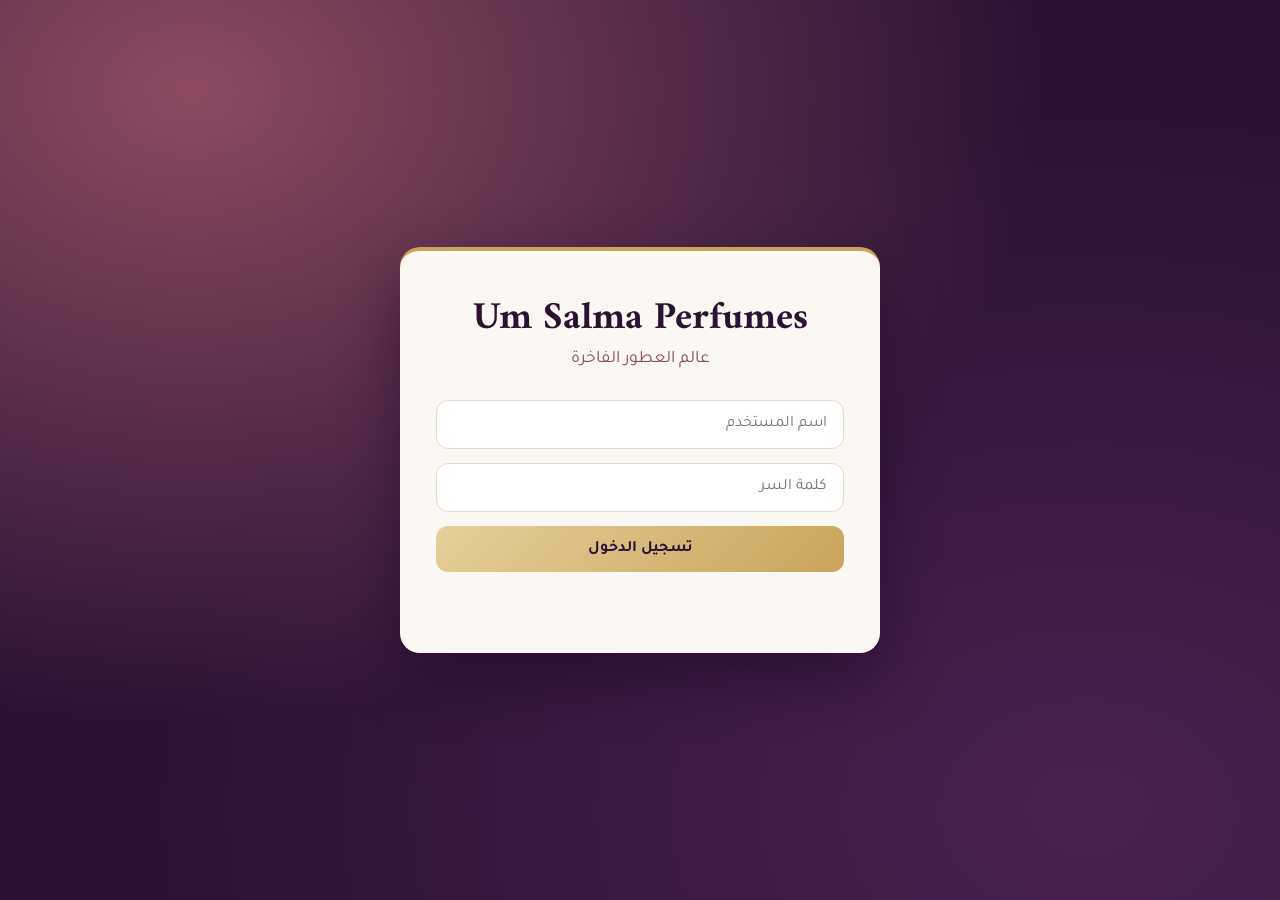
==== index.html @ 63a01890 "Create index.html" ====
<!DOCTYPE html>
<html lang="ar" dir="rtl">
<head>
<meta charset="UTF-8">
<meta name="viewport" content="width=device-width, initial-scale=1.0">
<title>Um Salma - تسجيل الدخول</title>
<link rel="preconnect" href="https://fonts.googleapis.com">
<link rel="preconnect" href="https://fonts.gstatic.com" crossorigin>
<link href="https://fonts.googleapis.com/css2?family=Amiri:wght@400;700&family=Tajawal:wght@400;500;700&display=swap" rel="stylesheet">
<style>
:root{--plum-deep:#2b1233;--plum-mid:#4a2150;--rose-dusk:#8c4a62;--gold:#c9a45c;--gold-soft:#e6cf9a;--paper:#fbf7f2;--line:#e4d9cc;--danger:#b3261e}
*,*::before,*::after{box-sizing:border-box}
html{-webkit-text-size-adjust:100%}
body{margin:0;font-family:"Tajawal","Segoe UI",Tahoma,sans-serif;color:var(--plum-deep)}
h1,h2,h3{font-family:"Amiri","Times New Roman",serif;margin:0}
.btn{display:inline-block;min-height:46px;padding:12px 22px;font:inherit;font-weight:700;color:var(--plum-deep);background:linear-gradient(135deg,var(--gold-soft),var(--gold));border:0;border-radius:12px;cursor:pointer;text-decoration:none;text-align:center;transition:box-shadow .2s,transform .15s}
.btn:hover{box-shadow:0 8px 20px rgba(201,164,92,.45)}
.btn:active{transform:translateY(1px)}
:focus-visible{outline:3px solid var(--gold);outline-offset:3px}
@media (prefers-reduced-motion:reduce){*{transition:none!important}}
body{min-height:100vh;min-height:100dvh;display:flex;align-items:center;justify-content:center;padding:clamp(16px,4vw,48px);background:radial-gradient(ellipse at 15% 10%,var(--rose-dusk) 0%,transparent 55%),radial-gradient(ellipse at 85% 90%,var(--plum-mid) 0%,transparent 60%),var(--plum-deep);background-attachment:fixed}
.login-container{width:100%;max-width:420px;padding:clamp(24px,6vw,44px) clamp(20px,5vw,36px);background:var(--paper);border-radius:20px;border-top:4px solid var(--gold);box-shadow:0 24px 60px rgba(20,5,28,.45);text-align:center}
.login-container h1{font-size:clamp(1.7rem,6vw,2.4rem);line-height:1.25}
.login-container p{margin:6px 0 clamp(20px,5vw,30px);color:var(--rose-dusk);font-size:clamp(.95rem,3.2vw,1.1rem)}
form{display:flex;flex-direction:column;gap:14px}
input{width:100%;padding:14px 16px;font:inherit;font-size:1rem;color:var(--plum-deep);background:#fff;border:1.5px solid var(--line);border-radius:12px;transition:border-color .2s,box-shadow .2s}
input:focus{outline:none;border-color:var(--gold);box-shadow:0 0 0 4px rgba(201,164,92,.25)}
#error{display:block;min-height:1.4em;font-weight:500;color:var(--danger)}
@media (min-width:1200px){.login-container{max-width:480px}}
@media (max-height:520px){body{align-items:flex-start}.login-container{margin:auto}}
</style>
</head>
<body>
<div class="login-container">
  <h1>Um Salma Perfumes</h1>
  <p>عالم العطور الفاخرة</p>
  <form id="loginForm">
    <input type="text" id="username" placeholder="اسم المستخدم" autocomplete="username" required>
    <input type="password" id="password" placeholder="كلمة السر" autocomplete="current-password" required>
    <button class="btn" type="submit">تسجيل الدخول</button>
    <span id="error" role="alert"></span>
  </form>
</div>
<script>
document.getElementById("loginForm").addEventListener("submit", function (e) {
  e.preventDefault();
  var user = document.getElementById("username").value.trim();
  var pass = document.getElementById("password").value.trim();
  // الاسم: um salma  والباسورد: 1234
  if (user === "um salma" && pass === "1234") {
    sessionStorage.setItem("loggedIn", "true");
    window.location.href = "services.html";
  } else {
    document.getElementById("error").textContent = "خطأ في الاسم أو كلمة السر";
  }
});
</script>
</body>
</html>
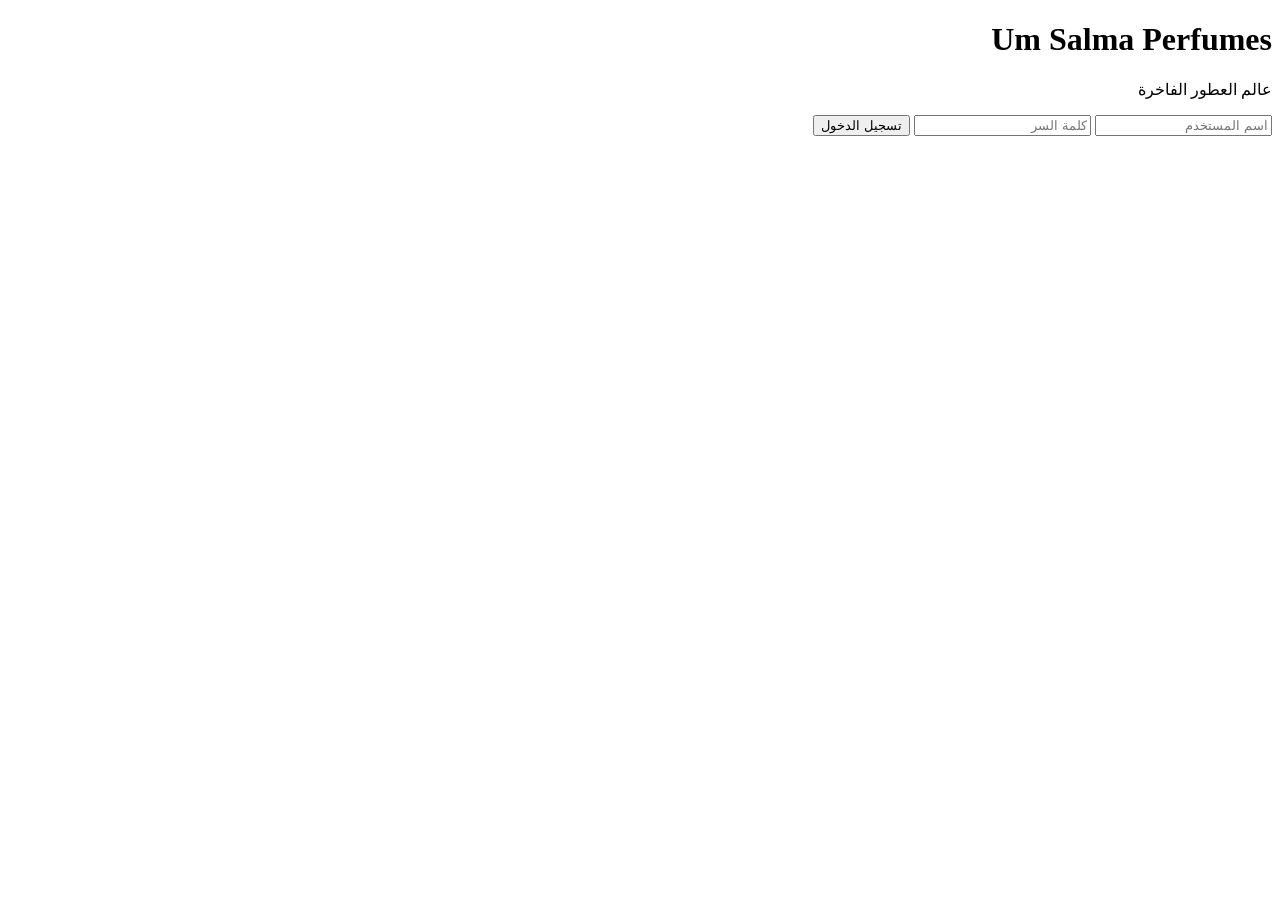
==== commit e9369106: "Update index.html" ====
--- a/index.html
+++ b/index.html
@@ -4,54 +4,31 @@
 <meta charset="UTF-8">
 <meta name="viewport" content="width=device-width, initial-scale=1.0">
 <title>Um Salma - تسجيل الدخول</title>
-<link rel="preconnect" href="https://fonts.googleapis.com">
-<link rel="preconnect" href="https://fonts.gstatic.com" crossorigin>
-<link href="https://fonts.googleapis.com/css2?family=Amiri:wght@400;700&family=Tajawal:wght@400;500;700&display=swap" rel="stylesheet">
-<style>
-:root{--plum-deep:#2b1233;--plum-mid:#4a2150;--rose-dusk:#8c4a62;--gold:#c9a45c;--gold-soft:#e6cf9a;--paper:#fbf7f2;--line:#e4d9cc;--danger:#b3261e}
-*,*::before,*::after{box-sizing:border-box}
-html{-webkit-text-size-adjust:100%}
-body{margin:0;font-family:"Tajawal","Segoe UI",Tahoma,sans-serif;color:var(--plum-deep)}
-h1,h2,h3{font-family:"Amiri","Times New Roman",serif;margin:0}
-.btn{display:inline-block;min-height:46px;padding:12px 22px;font:inherit;font-weight:700;color:var(--plum-deep);background:linear-gradient(135deg,var(--gold-soft),var(--gold));border:0;border-radius:12px;cursor:pointer;text-decoration:none;text-align:center;transition:box-shadow .2s,transform .15s}
-.btn:hover{box-shadow:0 8px 20px rgba(201,164,92,.45)}
-.btn:active{transform:translateY(1px)}
-:focus-visible{outline:3px solid var(--gold);outline-offset:3px}
-@media (prefers-reduced-motion:reduce){*{transition:none!important}}
-body{min-height:100vh;min-height:100dvh;display:flex;align-items:center;justify-content:center;padding:clamp(16px,4vw,48px);background:radial-gradient(ellipse at 15% 10%,var(--rose-dusk) 0%,transparent 55%),radial-gradient(ellipse at 85% 90%,var(--plum-mid) 0%,transparent 60%),var(--plum-deep);background-attachment:fixed}
-.login-container{width:100%;max-width:420px;padding:clamp(24px,6vw,44px) clamp(20px,5vw,36px);background:var(--paper);border-radius:20px;border-top:4px solid var(--gold);box-shadow:0 24px 60px rgba(20,5,28,.45);text-align:center}
-.login-container h1{font-size:clamp(1.7rem,6vw,2.4rem);line-height:1.25}
-.login-container p{margin:6px 0 clamp(20px,5vw,30px);color:var(--rose-dusk);font-size:clamp(.95rem,3.2vw,1.1rem)}
-form{display:flex;flex-direction:column;gap:14px}
-input{width:100%;padding:14px 16px;font:inherit;font-size:1rem;color:var(--plum-deep);background:#fff;border:1.5px solid var(--line);border-radius:12px;transition:border-color .2s,box-shadow .2s}
-input:focus{outline:none;border-color:var(--gold);box-shadow:0 0 0 4px rgba(201,164,92,.25)}
-#error{display:block;min-height:1.4em;font-weight:500;color:var(--danger)}
-@media (min-width:1200px){.login-container{max-width:480px}}
-@media (max-height:520px){body{align-items:flex-start}.login-container{margin:auto}}
-</style>
+<link rel="stylesheet" href="style.css">
 </head>
-<body>
+<body class="login-body">
 <div class="login-container">
   <h1>Um Salma Perfumes</h1>
   <p>عالم العطور الفاخرة</p>
   <form id="loginForm">
-    <input type="text" id="username" placeholder="اسم المستخدم" autocomplete="username" required>
-    <input type="password" id="password" placeholder="كلمة السر" autocomplete="current-password" required>
-    <button class="btn" type="submit">تسجيل الدخول</button>
-    <span id="error" role="alert"></span>
+    <input type="text" id="username" placeholder="اسم المستخدم" required>
+    <input type="password" id="password" placeholder="كلمة السر" required>
+    <button type="submit">تسجيل الدخول</button>
+    <span id="error"></span>
   </form>
 </div>
 <script>
-document.getElementById("loginForm").addEventListener("submit", function (e) {
+document.getElementById("loginForm").addEventListener("submit", function(e){
   e.preventDefault();
-  var user = document.getElementById("username").value.trim();
-  var pass = document.getElementById("password").value.trim();
-  // الاسم: um salma  والباسورد: 1234
-  if (user === "um salma" && pass === "1234") {
+  let user = document.getElementById("username").value.trim();
+  let pass = document.getElementById("password").value.trim();
+
+  // أي اسم وأي كلمة مرور مقبولة، بشرط ما يكونوا فاضيين
+  if(user !== "" && pass !== ""){
     sessionStorage.setItem("loggedIn", "true");
     window.location.href = "services.html";
   } else {
-    document.getElementById("error").textContent = "خطأ في الاسم أو كلمة السر";
+    document.getElementById("error").textContent = "اكتب الاسم وكلمة السر";
   }
 });
 </script>
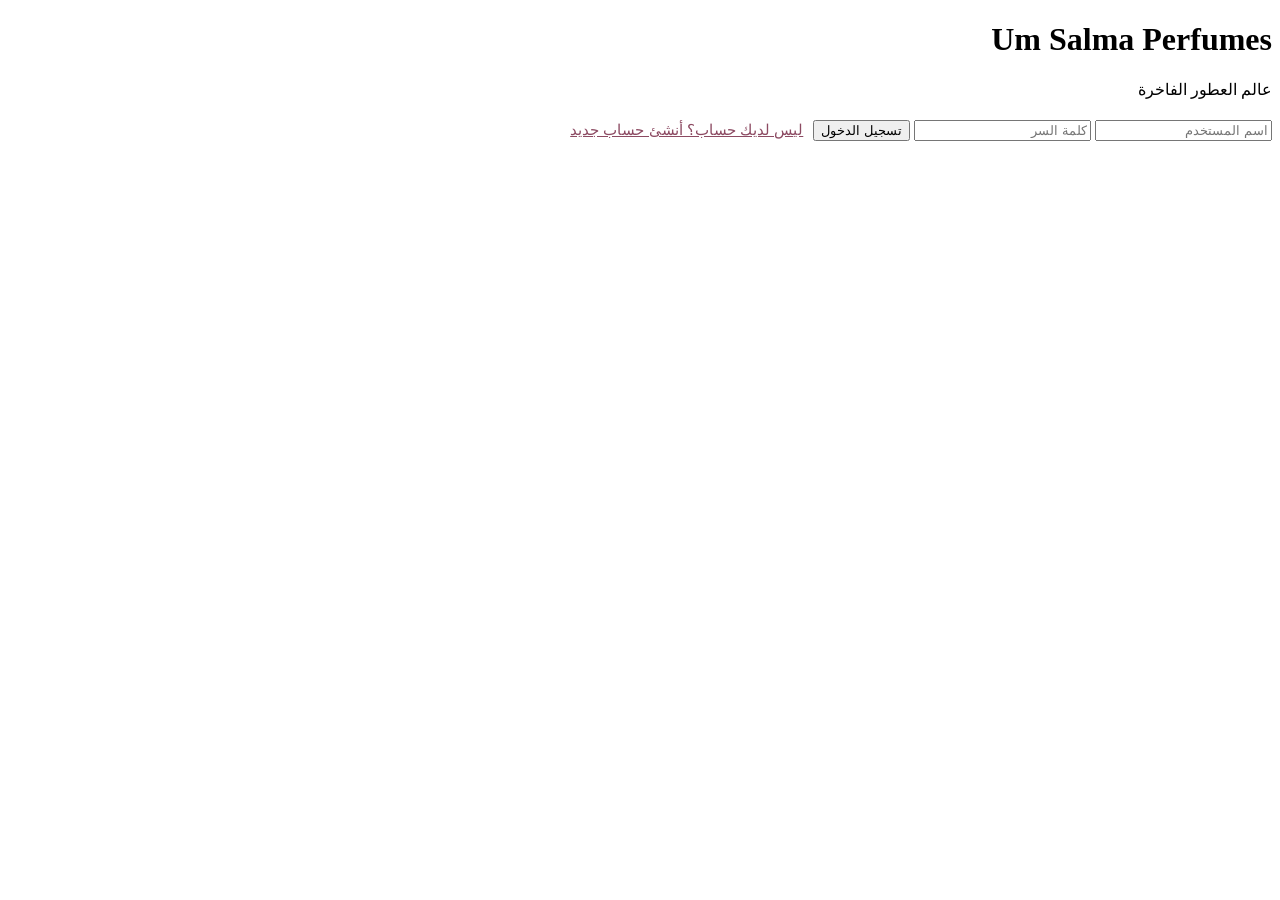
==== commit 757ad4c2: "Update index.html" ====
--- a/index.html
+++ b/index.html
@@ -5,30 +5,106 @@
 <meta name="viewport" content="width=device-width, initial-scale=1.0">
 <title>Um Salma - تسجيل الدخول</title>
 <link rel="stylesheet" href="style.css">
+<style>
+#loginForm [hidden]{display:none !important}
+#loginForm button.link-btn{min-height:auto;margin:0;padding:6px;background:none;border:0;box-shadow:none;color:#8c4a62;font-size:.95rem;font-weight:500;text-decoration:underline;cursor:pointer}
+</style>
 </head>
 <body class="login-body">
 <div class="login-container">
   <h1>Um Salma Perfumes</h1>
-  <p>عالم العطور الفاخرة</p>
+  <p id="subtitle">عالم العطور الفاخرة</p>
   <form id="loginForm">
-    <input type="text" id="username" placeholder="اسم المستخدم" required>
-    <input type="password" id="password" placeholder="كلمة السر" required>
-    <button type="submit">تسجيل الدخول</button>
-    <span id="error"></span>
+    <input type="text" id="username" placeholder="اسم المستخدم" autocomplete="username" required>
+    <input type="password" id="password" placeholder="كلمة السر" autocomplete="current-password" required>
+    <input type="password" id="password2" placeholder="أعد كتابة كلمة السر" autocomplete="new-password" hidden>
+    <button type="submit" id="submitBtn">تسجيل الدخول</button>
+    <button type="button" id="switchBtn" class="link-btn">ليس لديك حساب؟ أنشئ حساب جديد</button>
+    <span id="error" role="alert"></span>
   </form>
 </div>
+
 <script>
-document.getElementById("loginForm").addEventListener("submit", function(e){
+const form = document.getElementById("loginForm");
+const userEl = document.getElementById("username");
+const passEl = document.getElementById("password");
+const pass2El = document.getElementById("password2");
+const errEl = document.getElementById("error");
+const submitBtn = document.getElementById("submitBtn");
+const switchBtn = document.getElementById("switchBtn");
+const subtitle = document.getElementById("subtitle");
+const KEY = "umSalmaUsers";
+let mode = "login";
+
+function getUsers() {
+  try { return JSON.parse(localStorage.getItem(KEY)) || {}; }
+  catch (e) { return {}; }
+}
+function saveUsers(users) {
+  localStorage.setItem(KEY, JSON.stringify(users));
+}
+
+// تشفير كلمة السر قبل حفظها (لا نحفظها كنص عادي)
+async function hashText(text) {
+  if (window.crypto && crypto.subtle) {
+    const buf = await crypto.subtle.digest("SHA-256", new TextEncoder().encode(text));
+    return Array.from(new Uint8Array(buf)).map(b => b.toString(16).padStart(2, "0")).join("");
+  }
+  let h = 5381;
+  for (const c of text) { h = ((h << 5) + h + c.charCodeAt(0)) | 0; }
+  return "x" + h;
+}
+
+function showError(msg) {
+  errEl.style.color = "";
+  errEl.textContent = msg;
+}
+
+function setMode(m) {
+  mode = m;
+  const reg = m === "register";
+  pass2El.hidden = !reg;
+  pass2El.required = reg;
+  passEl.autocomplete = reg ? "new-password" : "current-password";
+  submitBtn.textContent = reg ? "إنشاء الحساب" : "تسجيل الدخول";
+  switchBtn.textContent = reg ? "عندك حساب؟ سجّل الدخول" : "ليس لديك حساب؟ أنشئ حساب جديد";
+  subtitle.textContent = reg ? "أنشئ حسابك الخاص" : "عالم العطور الفاخرة";
+  errEl.textContent = "";
+}
+
+switchBtn.addEventListener("click", function () {
+  setMode(mode === "login" ? "register" : "login");
+});
+
+function enter(name) {
+  sessionStorage.setItem("loggedIn", "true");
+  sessionStorage.setItem("userName", name);
+  window.location.href = "services.html";
+}
+
+form.addEventListener("submit", async function (e) {
   e.preventDefault();
-  let user = document.getElementById("username").value.trim();
-  let pass = document.getElementById("password").value.trim();
+  const user = userEl.value.trim();
+  const pass = passEl.value.trim();
+  if (user === "" || pass === "") { showError("اكتب الاسم وكلمة السر"); return; }
 
-  // أي اسم وأي كلمة مرور مقبولة، بشرط ما يكونوا فاضيين
-  if(user !== "" && pass !== ""){
-    sessionStorage.setItem("loggedIn", "true");
-    window.location.href = "services.html";
+  const key = user.toLowerCase();
+  const users = getUsers();
+  const hashed = await hashText(key + ":" + pass);
+
+  if (mode === "register") {
+    if (pass.length < 4) { showError("كلمة السر 4 أحرف على الأقل"); return; }
+    if (pass !== pass2El.value.trim()) { showError("كلمتا السر غير متطابقتين"); return; }
+    if (users[key]) { showError("هذا الاسم مستخدم، اختر اسمًا آخر"); return; }
+    users[key] = hashed;
+    saveUsers(users);
+    enter(user);
   } else {
-    document.getElementById("error").textContent = "اكتب الاسم وكلمة السر";
+    if (!users[key] || users[key] !== hashed) {
+      showError("اسم المستخدم أو كلمة السر غير صحيحة");
+      return;
+    }
+    enter(user);
   }
 });
 </script>
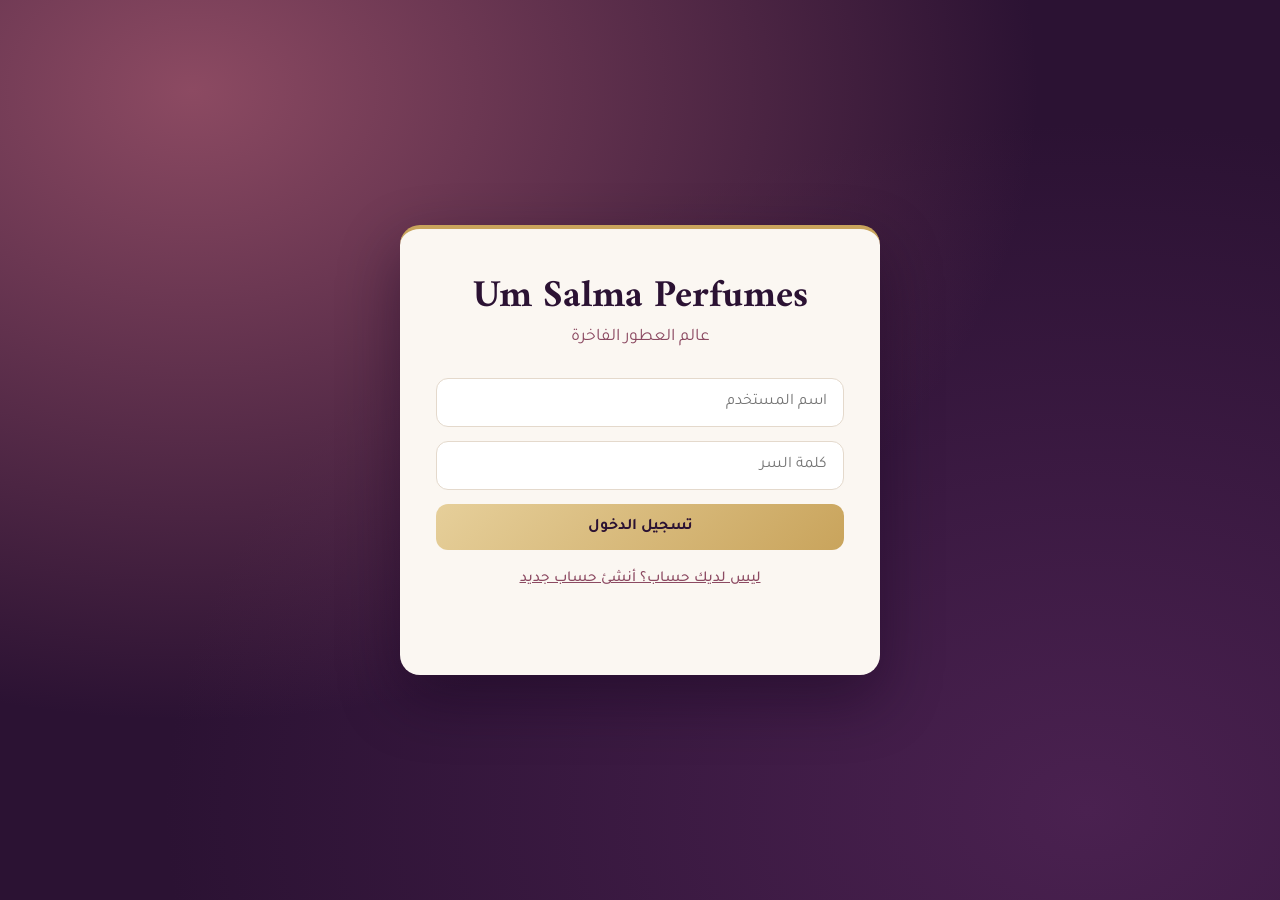
==== commit 2a03913e: "Update index.html" ====
--- a/index.html
+++ b/index.html
@@ -4,13 +4,35 @@
 <meta charset="UTF-8">
 <meta name="viewport" content="width=device-width, initial-scale=1.0">
 <title>Um Salma - تسجيل الدخول</title>
-<link rel="stylesheet" href="style.css">
+<link rel="preconnect" href="https://fonts.googleapis.com">
+<link rel="preconnect" href="https://fonts.gstatic.com" crossorigin>
+<link href="https://fonts.googleapis.com/css2?family=Amiri:wght@400;700&family=Tajawal:wght@400;500;700&display=swap" rel="stylesheet">
 <style>
-#loginForm [hidden]{display:none !important}
-#loginForm button.link-btn{min-height:auto;margin:0;padding:6px;background:none;border:0;box-shadow:none;color:#8c4a62;font-size:.95rem;font-weight:500;text-decoration:underline;cursor:pointer}
+:root{--plum-deep:#2b1233;--plum-mid:#4a2150;--rose-dusk:#8c4a62;--gold:#c9a45c;--gold-soft:#e6cf9a;--paper:#fbf7f2;--line:#e4d9cc;--danger:#b3261e}
+*,*::before,*::after{box-sizing:border-box}
+html{-webkit-text-size-adjust:100%}
+body{margin:0;font-family:"Tajawal","Segoe UI",Tahoma,sans-serif;color:var(--plum-deep)}
+h1{font-family:"Amiri","Times New Roman",serif;margin:0}
+.btn{display:inline-block;min-height:46px;padding:12px 22px;font:inherit;font-weight:700;color:var(--plum-deep);background:linear-gradient(135deg,var(--gold-soft),var(--gold));border:0;border-radius:12px;cursor:pointer;text-align:center;transition:box-shadow .2s,transform .15s}
+.btn:hover{box-shadow:0 8px 20px rgba(201,164,92,.45)}
+.btn:active{transform:translateY(1px)}
+:focus-visible{outline:3px solid var(--gold);outline-offset:3px}
+@media (prefers-reduced-motion:reduce){*{transition:none!important}}
+body{min-height:100vh;min-height:100dvh;display:flex;align-items:center;justify-content:center;padding:clamp(16px,4vw,48px);background:radial-gradient(ellipse at 15% 10%,var(--rose-dusk) 0%,transparent 55%),radial-gradient(ellipse at 85% 90%,var(--plum-mid) 0%,transparent 60%),var(--plum-deep);background-attachment:fixed}
+.login-container{width:100%;max-width:420px;padding:clamp(24px,6vw,44px) clamp(20px,5vw,36px);background:var(--paper);border-radius:20px;border-top:4px solid var(--gold);box-shadow:0 24px 60px rgba(20,5,28,.45);text-align:center}
+.login-container h1{font-size:clamp(1.7rem,6vw,2.4rem);line-height:1.25}
+.login-container p{margin:6px 0 clamp(20px,5vw,30px);color:var(--rose-dusk);font-size:clamp(.95rem,3.2vw,1.1rem)}
+form{display:flex;flex-direction:column;gap:14px}
+input{width:100%;padding:14px 16px;font:inherit;font-size:1rem;color:var(--plum-deep);background:#fff;border:1.5px solid var(--line);border-radius:12px;transition:border-color .2s,box-shadow .2s}
+input[hidden]{display:none}
+input:focus{outline:none;border-color:var(--gold);box-shadow:0 0 0 4px rgba(201,164,92,.25)}
+.link-btn{padding:6px;font:inherit;font-size:.95rem;font-weight:500;color:var(--rose-dusk);background:none;border:0;text-decoration:underline;cursor:pointer}
+#error{display:block;min-height:1.4em;font-weight:500;color:var(--danger)}
+@media (min-width:1200px){.login-container{max-width:480px}}
+@media (max-height:520px){body{align-items:flex-start}.login-container{margin:auto}}
 </style>
 </head>
-<body class="login-body">
+<body>
 <div class="login-container">
   <h1>Um Salma Perfumes</h1>
   <p id="subtitle">عالم العطور الفاخرة</p>
@@ -18,7 +40,7 @@
     <input type="text" id="username" placeholder="اسم المستخدم" autocomplete="username" required>
     <input type="password" id="password" placeholder="كلمة السر" autocomplete="current-password" required>
     <input type="password" id="password2" placeholder="أعد كتابة كلمة السر" autocomplete="new-password" hidden>
-    <button type="submit" id="submitBtn">تسجيل الدخول</button>
+    <button type="submit" id="submitBtn" class="btn">تسجيل الدخول</button>
     <button type="button" id="switchBtn" class="link-btn">ليس لديك حساب؟ أنشئ حساب جديد</button>
     <span id="error" role="alert"></span>
   </form>
@@ -56,7 +78,6 @@
 }
 
 function showError(msg) {
-  errEl.style.color = "";
   errEl.textContent = msg;
 }
 
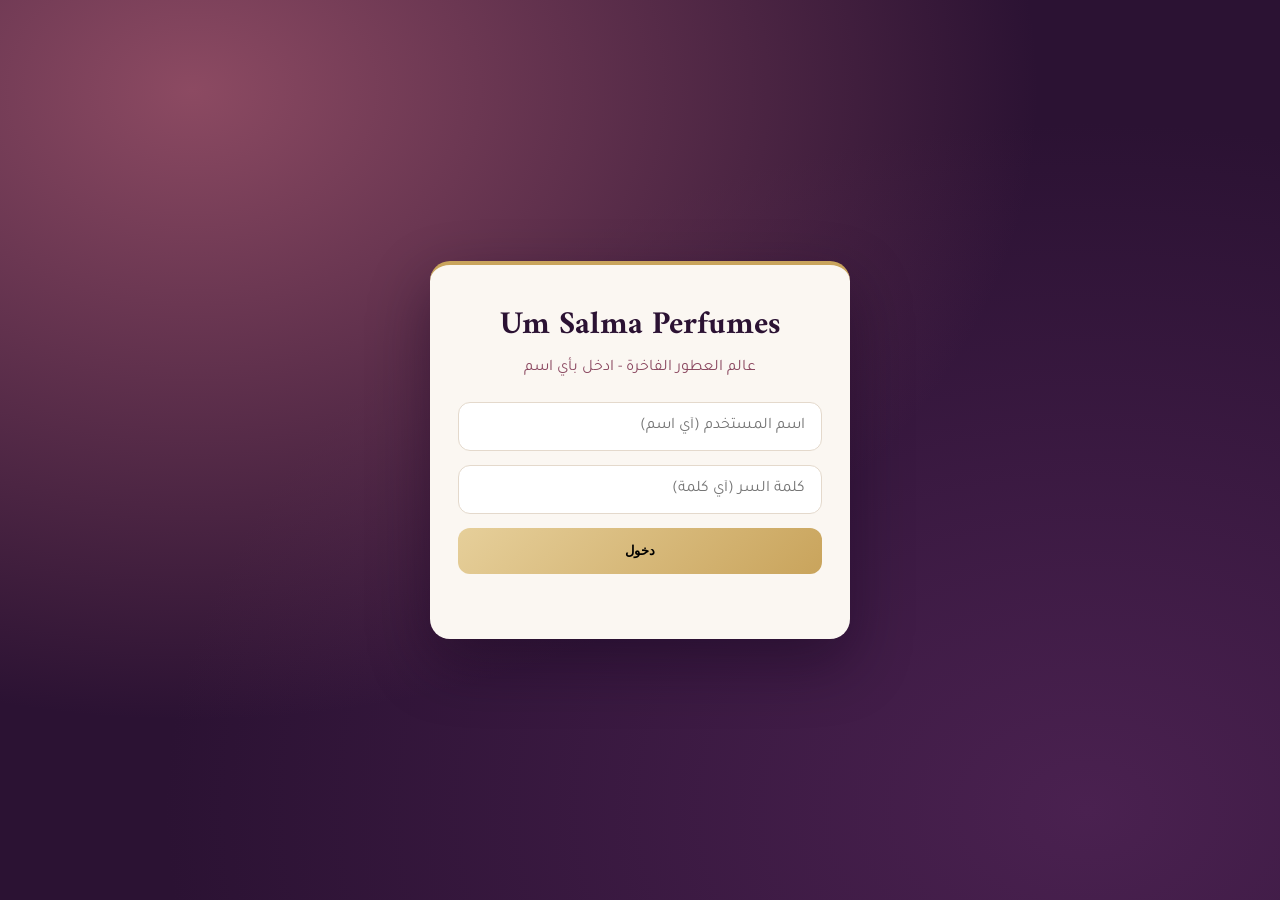
==== commit d7559257: "Update index.html" ====
--- a/index.html
+++ b/index.html
@@ -4,98 +4,38 @@
 <meta charset="UTF-8">
 <meta name="viewport" content="width=device-width, initial-scale=1.0">
 <title>Um Salma - تسجيل الدخول</title>
-<link rel="preconnect" href="https://fonts.googleapis.com">
-<link rel="preconnect" href="https://fonts.gstatic.com" crossorigin>
 <link href="https://fonts.googleapis.com/css2?family=Amiri:wght@400;700&family=Tajawal:wght@400;500;700&display=swap" rel="stylesheet">
 <style>
 :root{--plum-deep:#2b1233;--plum-mid:#4a2150;--rose-dusk:#8c4a62;--gold:#c9a45c;--gold-soft:#e6cf9a;--paper:#fbf7f2;--line:#e4d9cc;--danger:#b3261e}
-*,*::before,*::after{box-sizing:border-box}
-html{-webkit-text-size-adjust:100%}
-body{margin:0;font-family:"Tajawal","Segoe UI",Tahoma,sans-serif;color:var(--plum-deep)}
-h1{font-family:"Amiri","Times New Roman",serif;margin:0}
-.btn{display:inline-block;min-height:46px;padding:12px 22px;font:inherit;font-weight:700;color:var(--plum-deep);background:linear-gradient(135deg,var(--gold-soft),var(--gold));border:0;border-radius:12px;cursor:pointer;text-align:center;transition:box-shadow .2s,transform .15s}
-.btn:hover{box-shadow:0 8px 20px rgba(201,164,92,.45)}
-.btn:active{transform:translateY(1px)}
-:focus-visible{outline:3px solid var(--gold);outline-offset:3px}
-@media (prefers-reduced-motion:reduce){*{transition:none!important}}
-body{min-height:100vh;min-height:100dvh;display:flex;align-items:center;justify-content:center;padding:clamp(16px,4vw,48px);background:radial-gradient(ellipse at 15% 10%,var(--rose-dusk) 0%,transparent 55%),radial-gradient(ellipse at 85% 90%,var(--plum-mid) 0%,transparent 60%),var(--plum-deep);background-attachment:fixed}
-.login-container{width:100%;max-width:420px;padding:clamp(24px,6vw,44px) clamp(20px,5vw,36px);background:var(--paper);border-radius:20px;border-top:4px solid var(--gold);box-shadow:0 24px 60px rgba(20,5,28,.45);text-align:center}
-.login-container h1{font-size:clamp(1.7rem,6vw,2.4rem);line-height:1.25}
-.login-container p{margin:6px 0 clamp(20px,5vw,30px);color:var(--rose-dusk);font-size:clamp(.95rem,3.2vw,1.1rem)}
+*{box-sizing:border-box}
+body{margin:0;font-family:"Tajawal",sans-serif;color:var(--plum-deep);min-height:100vh;display:flex;align-items:center;justify-content:center;padding:20px;background:radial-gradient(ellipse at 15% 10%,var(--rose-dusk) 0%,transparent 55%),radial-gradient(ellipse at 85% 90%,var(--plum-mid) 0%,transparent 60%),var(--plum-deep)}
+.login-container{width:100%;max-width:420px;padding:32px 28px;background:var(--paper);border-radius:20px;border-top:4px solid var(--gold);box-shadow:0 24px 60px rgba(20,5,28,.45);text-align:center}
+h1{font-family:"Amiri",serif;margin:0;font-size:2rem}
+.login-container p{margin:6px 0 24px;color:var(--rose-dusk)}
 form{display:flex;flex-direction:column;gap:14px}
-input{width:100%;padding:14px 16px;font:inherit;font-size:1rem;color:var(--plum-deep);background:#fff;border:1.5px solid var(--line);border-radius:12px;transition:border-color .2s,box-shadow .2s}
-input[hidden]{display:none}
-input:focus{outline:none;border-color:var(--gold);box-shadow:0 0 0 4px rgba(201,164,92,.25)}
-.link-btn{padding:6px;font:inherit;font-size:.95rem;font-weight:500;color:var(--rose-dusk);background:none;border:0;text-decoration:underline;cursor:pointer}
-#error{display:block;min-height:1.4em;font-weight:500;color:var(--danger)}
-@media (min-width:1200px){.login-container{max-width:480px}}
-@media (max-height:520px){body{align-items:flex-start}.login-container{margin:auto}}
+input{width:100%;padding:14px 16px;font:inherit;border:1.5px solid var(--line);border-radius:12px}
+.btn{min-height:46px;padding:12px 22px;font-weight:700;background:linear-gradient(135deg,var(--gold-soft),var(--gold));border:0;border-radius:12px;cursor:pointer}
+#error{color:var(--danger);min-height:1.2em}
 </style>
 </head>
 <body>
 <div class="login-container">
   <h1>Um Salma Perfumes</h1>
-  <p id="subtitle">عالم العطور الفاخرة</p>
+  <p>عالم العطور الفاخرة - ادخل بأي اسم</p>
   <form id="loginForm">
-    <input type="text" id="username" placeholder="اسم المستخدم" autocomplete="username" required>
-    <input type="password" id="password" placeholder="كلمة السر" autocomplete="current-password" required>
-    <input type="password" id="password2" placeholder="أعد كتابة كلمة السر" autocomplete="new-password" hidden>
-    <button type="submit" id="submitBtn" class="btn">تسجيل الدخول</button>
-    <button type="button" id="switchBtn" class="link-btn">ليس لديك حساب؟ أنشئ حساب جديد</button>
-    <span id="error" role="alert"></span>
+    <input type="text" id="username" placeholder="اسم المستخدم (أي اسم)" required>
+    <input type="password" id="password" placeholder="كلمة السر (أي كلمة)" required>
+    <button type="submit" class="btn">دخول</button>
+    <span id="error"></span>
   </form>
 </div>
 
 <script>
+// التعديل هنا: لغينا نظام المستخدمين المحفوظ
 const form = document.getElementById("loginForm");
 const userEl = document.getElementById("username");
 const passEl = document.getElementById("password");
-const pass2El = document.getElementById("password2");
 const errEl = document.getElementById("error");
-const submitBtn = document.getElementById("submitBtn");
-const switchBtn = document.getElementById("switchBtn");
-const subtitle = document.getElementById("subtitle");
-const KEY = "umSalmaUsers";
-let mode = "login";
-
-function getUsers() {
-  try { return JSON.parse(localStorage.getItem(KEY)) || {}; }
-  catch (e) { return {}; }
-}
-function saveUsers(users) {
-  localStorage.setItem(KEY, JSON.stringify(users));
-}
-
-// تشفير كلمة السر قبل حفظها (لا نحفظها كنص عادي)
-async function hashText(text) {
-  if (window.crypto && crypto.subtle) {
-    const buf = await crypto.subtle.digest("SHA-256", new TextEncoder().encode(text));
-    return Array.from(new Uint8Array(buf)).map(b => b.toString(16).padStart(2, "0")).join("");
-  }
-  let h = 5381;
-  for (const c of text) { h = ((h << 5) + h + c.charCodeAt(0)) | 0; }
-  return "x" + h;
-}
-
-function showError(msg) {
-  errEl.textContent = msg;
-}
-
-function setMode(m) {
-  mode = m;
-  const reg = m === "register";
-  pass2El.hidden = !reg;
-  pass2El.required = reg;
-  passEl.autocomplete = reg ? "new-password" : "current-password";
-  submitBtn.textContent = reg ? "إنشاء الحساب" : "تسجيل الدخول";
-  switchBtn.textContent = reg ? "عندك حساب؟ سجّل الدخول" : "ليس لديك حساب؟ أنشئ حساب جديد";
-  subtitle.textContent = reg ? "أنشئ حسابك الخاص" : "عالم العطور الفاخرة";
-  errEl.textContent = "";
-}
-
-switchBtn.addEventListener("click", function () {
-  setMode(mode === "login" ? "register" : "login");
-});
 
 function enter(name) {
   sessionStorage.setItem("loggedIn", "true");
@@ -103,30 +43,19 @@
   window.location.href = "services.html";
 }
 
-form.addEventListener("submit", async function (e) {
+form.addEventListener("submit", function (e) {
   e.preventDefault();
   const user = userEl.value.trim();
   const pass = passEl.value.trim();
-  if (user === "" || pass === "") { showError("اكتب الاسم وكلمة السر"); return; }
-
-  const key = user.toLowerCase();
-  const users = getUsers();
-  const hashed = await hashText(key + ":" + pass);
-
-  if (mode === "register") {
-    if (pass.length < 4) { showError("كلمة السر 4 أحرف على الأقل"); return; }
-    if (pass !== pass2El.value.trim()) { showError("كلمتا السر غير متطابقتين"); return; }
-    if (users[key]) { showError("هذا الاسم مستخدم، اختر اسمًا آخر"); return; }
-    users[key] = hashed;
-    saveUsers(users);
-    enter(user);
-  } else {
-    if (!users[key] || users[key] !== hashed) {
-      showError("اسم المستخدم أو كلمة السر غير صحيحة");
-      return;
-    }
-    enter(user);
+  
+  // التعديل الأساسي: فقط يتأكد انه كتب حاجة، ويدخل طوالي
+  if (user === "" || pass === "") {
+    errEl.textContent = "اكتب الاسم وكلمة السر";
+    return;
   }
+  
+  // يدخل بأي اسم وأي كلمة سر
+  enter(user);
 });
 </script>
 </body>
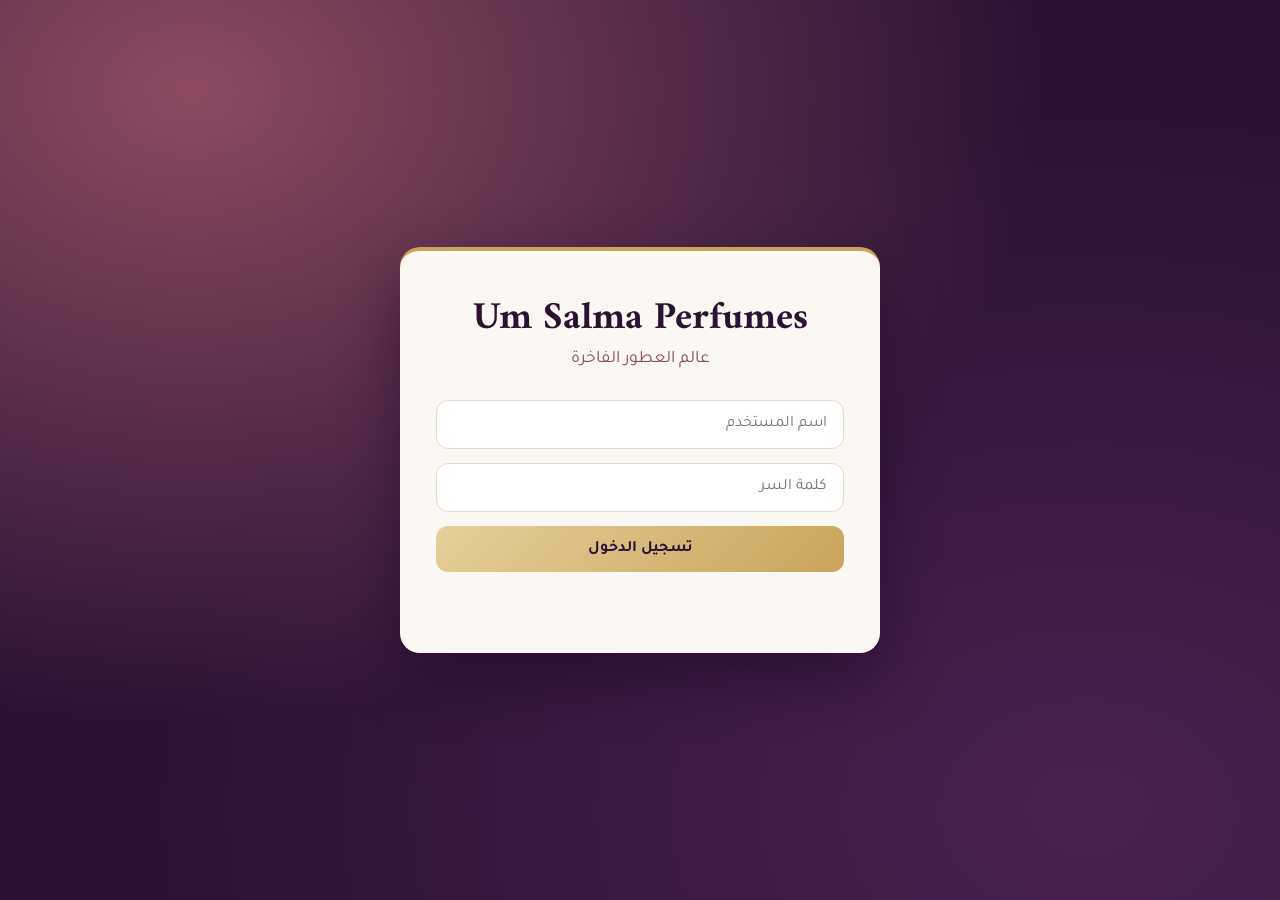
==== commit b703060b: "Update index.html" ====
--- a/index.html
+++ b/index.html
@@ -4,58 +4,58 @@
 <meta charset="UTF-8">
 <meta name="viewport" content="width=device-width, initial-scale=1.0">
 <title>Um Salma - تسجيل الدخول</title>
+<link rel="preconnect" href="https://fonts.googleapis.com">
+<link rel="preconnect" href="https://fonts.gstatic.com" crossorigin>
 <link href="https://fonts.googleapis.com/css2?family=Amiri:wght@400;700&family=Tajawal:wght@400;500;700&display=swap" rel="stylesheet">
 <style>
 :root{--plum-deep:#2b1233;--plum-mid:#4a2150;--rose-dusk:#8c4a62;--gold:#c9a45c;--gold-soft:#e6cf9a;--paper:#fbf7f2;--line:#e4d9cc;--danger:#b3261e}
-*{box-sizing:border-box}
-body{margin:0;font-family:"Tajawal",sans-serif;color:var(--plum-deep);min-height:100vh;display:flex;align-items:center;justify-content:center;padding:20px;background:radial-gradient(ellipse at 15% 10%,var(--rose-dusk) 0%,transparent 55%),radial-gradient(ellipse at 85% 90%,var(--plum-mid) 0%,transparent 60%),var(--plum-deep)}
-.login-container{width:100%;max-width:420px;padding:32px 28px;background:var(--paper);border-radius:20px;border-top:4px solid var(--gold);box-shadow:0 24px 60px rgba(20,5,28,.45);text-align:center}
-h1{font-family:"Amiri",serif;margin:0;font-size:2rem}
-.login-container p{margin:6px 0 24px;color:var(--rose-dusk)}
+*,*::before,*::after{box-sizing:border-box}
+html{-webkit-text-size-adjust:100%}
+body{margin:0;font-family:"Tajawal","Segoe UI",Tahoma,sans-serif;color:var(--plum-deep)}
+h1{font-family:"Amiri","Times New Roman",serif;margin:0}
+.btn{display:inline-block;min-height:46px;padding:12px 22px;font:inherit;font-weight:700;color:var(--plum-deep);background:linear-gradient(135deg,var(--gold-soft),var(--gold));border:0;border-radius:12px;cursor:pointer;text-align:center;transition:box-shadow .2s,transform .15s}
+.btn:hover{box-shadow:0 8px 20px rgba(201,164,92,.45)}
+.btn:active{transform:translateY(1px)}
+:focus-visible{outline:3px solid var(--gold);outline-offset:3px}
+@media (prefers-reduced-motion:reduce){*{transition:none!important}}
+body{min-height:100vh;min-height:100dvh;display:flex;align-items:center;justify-content:center;padding:clamp(16px,4vw,48px);background:radial-gradient(ellipse at 15% 10%,var(--rose-dusk) 0%,transparent 55%),radial-gradient(ellipse at 85% 90%,var(--plum-mid) 0%,transparent 60%),var(--plum-deep);background-attachment:fixed}
+.login-container{width:100%;max-width:420px;padding:clamp(24px,6vw,44px) clamp(20px,5vw,36px);background:var(--paper);border-radius:20px;border-top:4px solid var(--gold);box-shadow:0 24px 60px rgba(20,5,28,.45);text-align:center}
+.login-container h1{font-size:clamp(1.7rem,6vw,2.4rem);line-height:1.25}
+.login-container p{margin:6px 0 clamp(20px,5vw,30px);color:var(--rose-dusk);font-size:clamp(.95rem,3.2vw,1.1rem)}
 form{display:flex;flex-direction:column;gap:14px}
-input{width:100%;padding:14px 16px;font:inherit;border:1.5px solid var(--line);border-radius:12px}
-.btn{min-height:46px;padding:12px 22px;font-weight:700;background:linear-gradient(135deg,var(--gold-soft),var(--gold));border:0;border-radius:12px;cursor:pointer}
-#error{color:var(--danger);min-height:1.2em}
+input{width:100%;padding:14px 16px;font:inherit;font-size:1rem;color:var(--plum-deep);background:#fff;border:1.5px solid var(--line);border-radius:12px;transition:border-color .2s,box-shadow .2s}
+input:focus{outline:none;border-color:var(--gold);box-shadow:0 0 0 4px rgba(201,164,92,.25)}
+#error{display:block;min-height:1.4em;font-weight:500;color:var(--danger)}
+@media (min-width:1200px){.login-container{max-width:480px}}
+@media (max-height:520px){body{align-items:flex-start}.login-container{margin:auto}}
 </style>
 </head>
 <body>
 <div class="login-container">
   <h1>Um Salma Perfumes</h1>
-  <p>عالم العطور الفاخرة - ادخل بأي اسم</p>
+  <p>عالم العطور الفاخرة</p>
   <form id="loginForm">
-    <input type="text" id="username" placeholder="اسم المستخدم (أي اسم)" required>
-    <input type="password" id="password" placeholder="كلمة السر (أي كلمة)" required>
-    <button type="submit" class="btn">دخول</button>
-    <span id="error"></span>
+    <input type="text" id="username" placeholder="اسم المستخدم" autocomplete="username" required>
+    <input type="password" id="password" placeholder="كلمة السر" autocomplete="current-password" required>
+    <button type="submit" class="btn">تسجيل الدخول</button>
+    <span id="error" role="alert"></span>
   </form>
 </div>
 
 <script>
-// التعديل هنا: لغينا نظام المستخدمين المحفوظ
-const form = document.getElementById("loginForm");
-const userEl = document.getElementById("username");
-const passEl = document.getElementById("password");
-const errEl = document.getElementById("error");
+document.getElementById("loginForm").addEventListener("submit", function (e) {
+  e.preventDefault();
+  var user = document.getElementById("username").value.trim();
+  var pass = document.getElementById("password").value.trim();
 
-function enter(name) {
-  sessionStorage.setItem("loggedIn", "true");
-  sessionStorage.setItem("userName", name);
-  window.location.href = "services.html";
-}
-
-form.addEventListener("submit", function (e) {
-  e.preventDefault();
-  const user = userEl.value.trim();
-  const pass = passEl.value.trim();
-  
-  // التعديل الأساسي: فقط يتأكد انه كتب حاجة، ويدخل طوالي
-  if (user === "" || pass === "") {
-    errEl.textContent = "اكتب الاسم وكلمة السر";
-    return;
+  // أي اسم وأي كلمة مرور مقبولة، بشرط ما يكونوا فاضيين
+  if (user !== "" && pass !== "") {
+    sessionStorage.setItem("loggedIn", "true");
+    sessionStorage.setItem("userName", user);
+    window.location.href = "services.html";
+  } else {
+    document.getElementById("error").textContent = "اكتب الاسم وكلمة السر";
   }
-  
-  // يدخل بأي اسم وأي كلمة سر
-  enter(user);
 });
 </script>
 </body>
